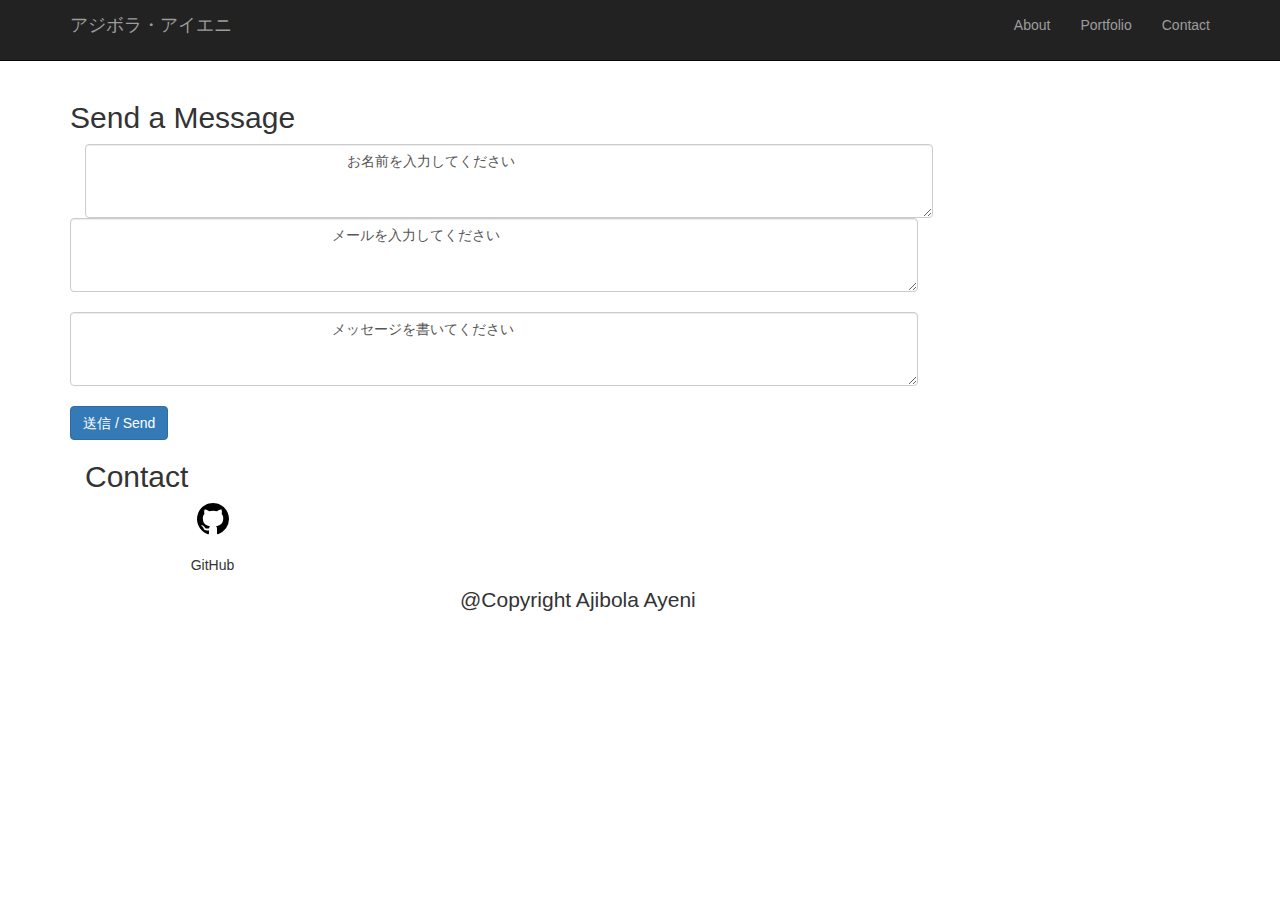
==== contact.html @ 244d153e "失敗" ====
<!DOCTYPE html>
<html lang="en">
<head>
	<meta charset="UTF-8">
	<title>世羅理</title>
	<meta name="viewport" content="width=device-width, initial-scale=1">
	<link rel="stylesheet" href="https://maxcdn.bootstrapcdn.com/bootstrap/3.3.7/css/bootstrap.min.css" integrity="sha384-BVYiiSIFeK1dGmJRAkycuHAHRg32OmUcww7on3RYdg4Va+PmSTsz/K68vbdEjh4u" crossorigin="anonymous">
</head>

<body>
	<nav class="navbar navbar-inverse navbar-static-top">
		<div class="container">
			<div class="navbar-header">
				<button type="button" class="navbar-toggle collapsed" data-toggle="collapse" data-target="#bs-example-navbar-collapse-1" aria-expanded="false">
					<span class="sr-only">Toggle navigation</span>
					<span class="icon-bar"></span>
					<span class="icon-bar"></span>
					<span class="icon-bar"></span>
				</button>
				<p class="navbar-brand">アジボラ・アイエニ</p>
			</div>
			<div class="collapse navbar-collapse" id="bs-example-navbar-collapse-1">
				<ul class="nav navbar-nav navbar-right">
					<li><a href="index.html">About</a></li>
					<li><a href="portfolio.html">Portfolio</a></li>
					<li><a href="#">Contact</a></li>
				</ul>
			</div>
		</div>
	</nav>

	<div class="container">
		<div class="row">
			<div class="col-md-9">
				<h2>Send a Message</h2>
				<div class="container">
					<div class="row">
						<div class="col-md-9">
							<textarea class="form-control" rows="3">
								お名前を入力してください
							</textarea>
							</div>

						</div>
					</div>
				</div>

				<br>

				<div class="container">
					<div class="row">
						<div class="col-md-9">
							<textarea class="form-control" rows="3">
								メールを入力してください
							</textarea>
						</div>
					</div>
				</div>

				<br>

				<div class="container">
					<div class="row">
						<div class="col-md-9">
							<textarea class="form-control" rows="3">
								メッセージを書いてください
							</textarea>
						</div>
					</div>

					<br>

					<button type="submit" class="btn btn-primary">送信 / Send</button>
				</div>

			</div>
			<div class="col-md-3">
				<h2>Contact</h2>
					<div class='row'>
						<a href='https://github.com/Yorali' target="_blank">
							<svg aria-hidden="true" class="octicon octicon-mark-github center-block" height="32" version="1.1" viewBox="0 0 16 16" width="32"><path fill-rule="evenodd" d="M8 0C3.58 0 0 3.58 0 8c0 3.54 2.29 6.53 5.47 7.59.4.07.55-.17.55-.38 0-.19-.01-.82-.01-1.49-2.01.37-2.53-.49-2.69-.94-.09-.23-.48-.94-.82-1.13-.28-.15-.68-.52-.01-.53.63-.01 1.08.58 1.23.82.72 1.21 1.87.87 2.33.66.07-.52.28-.87.51-1.07-1.78-.2-3.64-.89-3.64-3.95 0-.87.31-1.59.82-2.15-.08-.2-.36-1.02.08-2.12 0 0 .67-.21 2.2.82.64-.18 1.32-.27 2-.27.68 0 1.36.09 2 .27 1.53-1.04 2.2-.82 2.2-.82.44 1.1.16 1.92.08 2.12.51.56.82 1.27.82 2.15 0 3.07-1.87 3.75-3.65 3.95.29.25.54.73.54 1.48 0 1.07-.01 1.93-.01 2.2 0 .21.15.46.55.38A8.013 8.013 0 0 0 16 8c0-4.42-3.58-8-8-8z"></path></svg>
						</a>

						<br>

						<p class="text-center">GitHub</p>

					</div>
			</div>
		</div>
	</div>

	<div class="container">
		<div class="row">
			<div class="col-md-4"></div>
			<div class="col-md-4">
				<section class="footer">
					<div>
						<p class="lead">@Copyright Ajibola Ayeni</p>
					</div>
				</section>

			</div>
			<div class="col-md-4"></div>
		</div>
	</div>


	
</body>
</html>
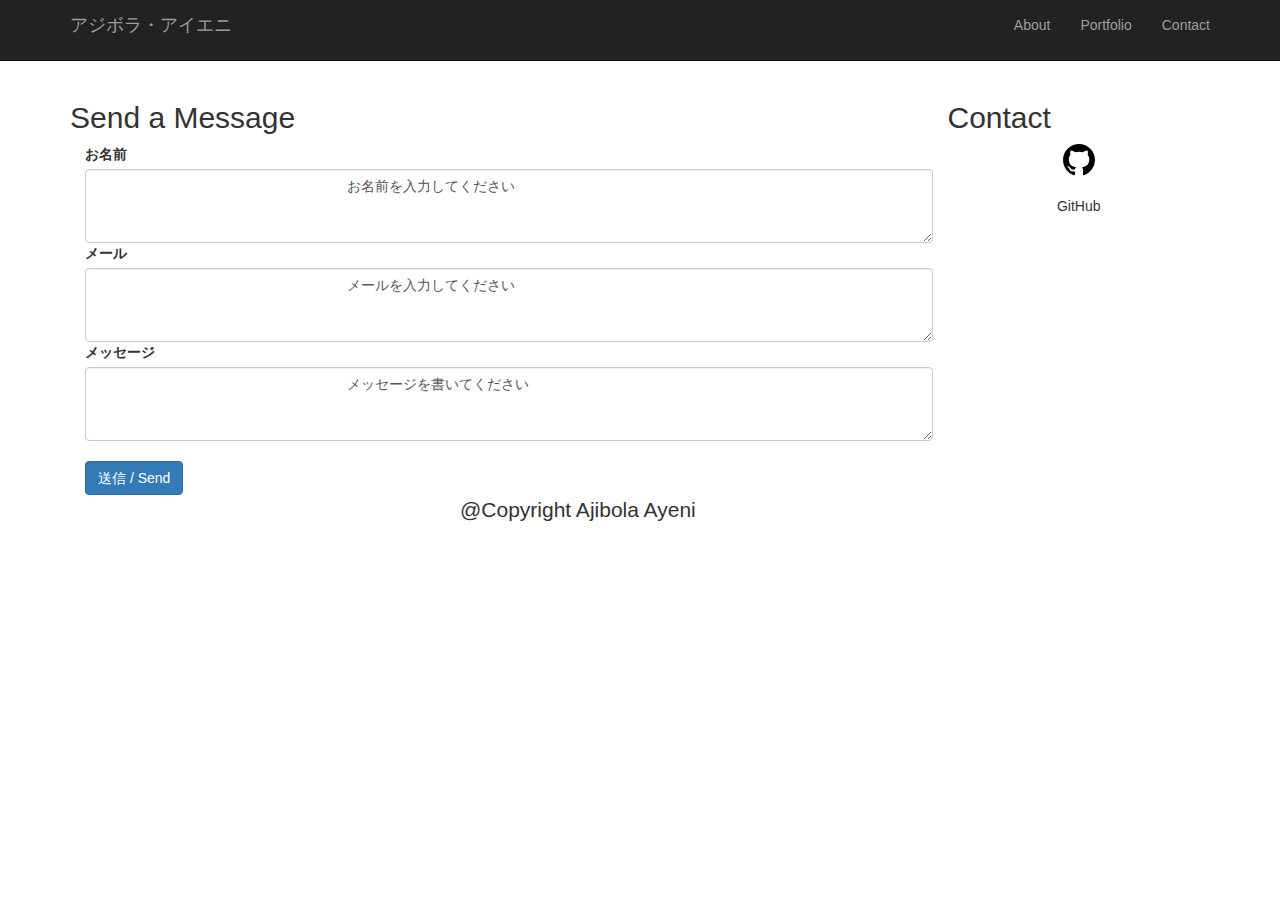
==== commit c3ff0f01: "Having a miserable time of it" ====
--- a/contact.html
+++ b/contact.html
@@ -36,40 +36,38 @@
 				<div class="container">
 					<div class="row">
 						<div class="col-md-9">
-							<textarea class="form-control" rows="3">
+						<label for="name">お名前</label>
+							<textarea class="form-control name" rows="3">
 								お名前を入力してください
 							</textarea>
-							</div>
 
 						</div>
 					</div>
 				</div>
 
-				<br>
-
 				<div class="container">
 					<div class="row">
 						<div class="col-md-9">
-							<textarea class="form-control" rows="3">
+						<label for="mail">メール</label>
+							<textarea class="form-control mail" rows="3">
 								メールを入力してください
 							</textarea>
 						</div>
 					</div>
 				</div>
 
-				<br>
-
 				<div class="container">
 					<div class="row">
 						<div class="col-md-9">
-							<textarea class="form-control" rows="3">
+						<label for="message">メッセージ</label>
+							<textarea class="form-control message" rows="3">
 								メッセージを書いてください
 							</textarea>
 						</div>
 					</div>
 
 					<br>
-
+					
 					<button type="submit" class="btn btn-primary">送信 / Send</button>
 				</div>
 
